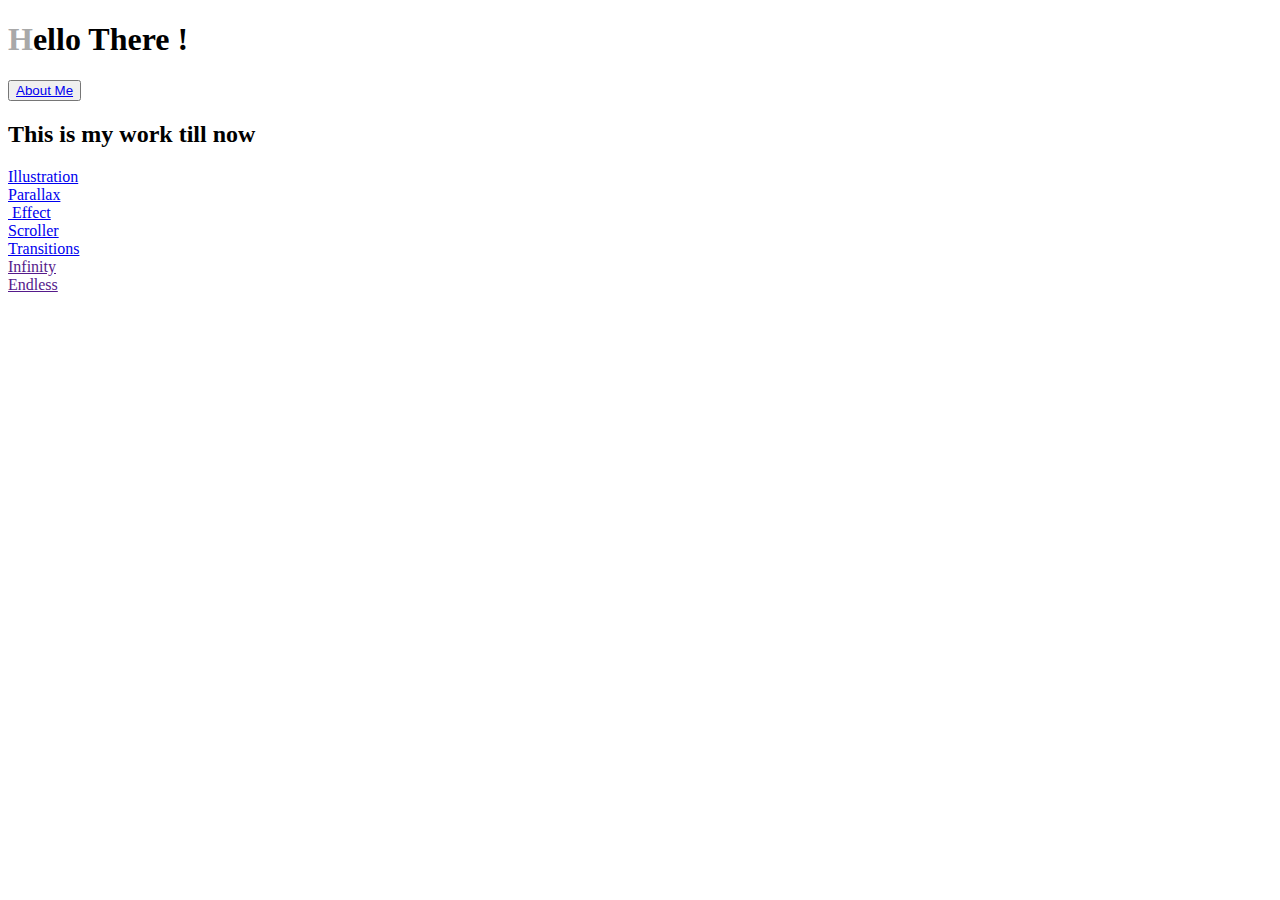
==== index.html @ 015694e8 "Create index.html" ====
<!DOCTYPE html>
<html lang="en">
<head>
    <meta charset="UTF-8">
    <meta http-equiv="X-UA-Compatible" content="IE=edge">
    <meta name="viewport" content="width=device-width, initial-scale=1.0">
    <link rel="stylesheet" href="mainpage.css">
    <title>Main-Page</title>
</head>
<body>
    <header>
    <div class="hello">
        <h1><b style="color: rgb(168, 168, 168);">H</b>ello There !</h1>
   
    <div class="buttons" id="header">
        <button><a href="Profile/index.html">About Me</a></button>
    </div>
    
    </header>
    
    <h2 class="bluemark">This is my work till now</h2>

    <div class="works">
    
        <div class="illustration">
            <a href="Illustration/Illustration.html">Illustration</a>
        </div>
    
        <div class="parallax">
            <a href="Parallax Effect/Parallax.html">Parallax<br>&nbspEffect</a>
        </div>
        <div class="scroller">
            <a href="Scroller/Scroller.html">Scroller</a>
        </div>
        <div class="transition">
            <a href="Loader/index.html">Transitions</a>
        </div>
        <div class="infinity">
            <a href="">Infinity</a>
        </div>
        <div class="endless">
            <a href="">Endless</a>
        </div>
    </div>


</body>
</html>
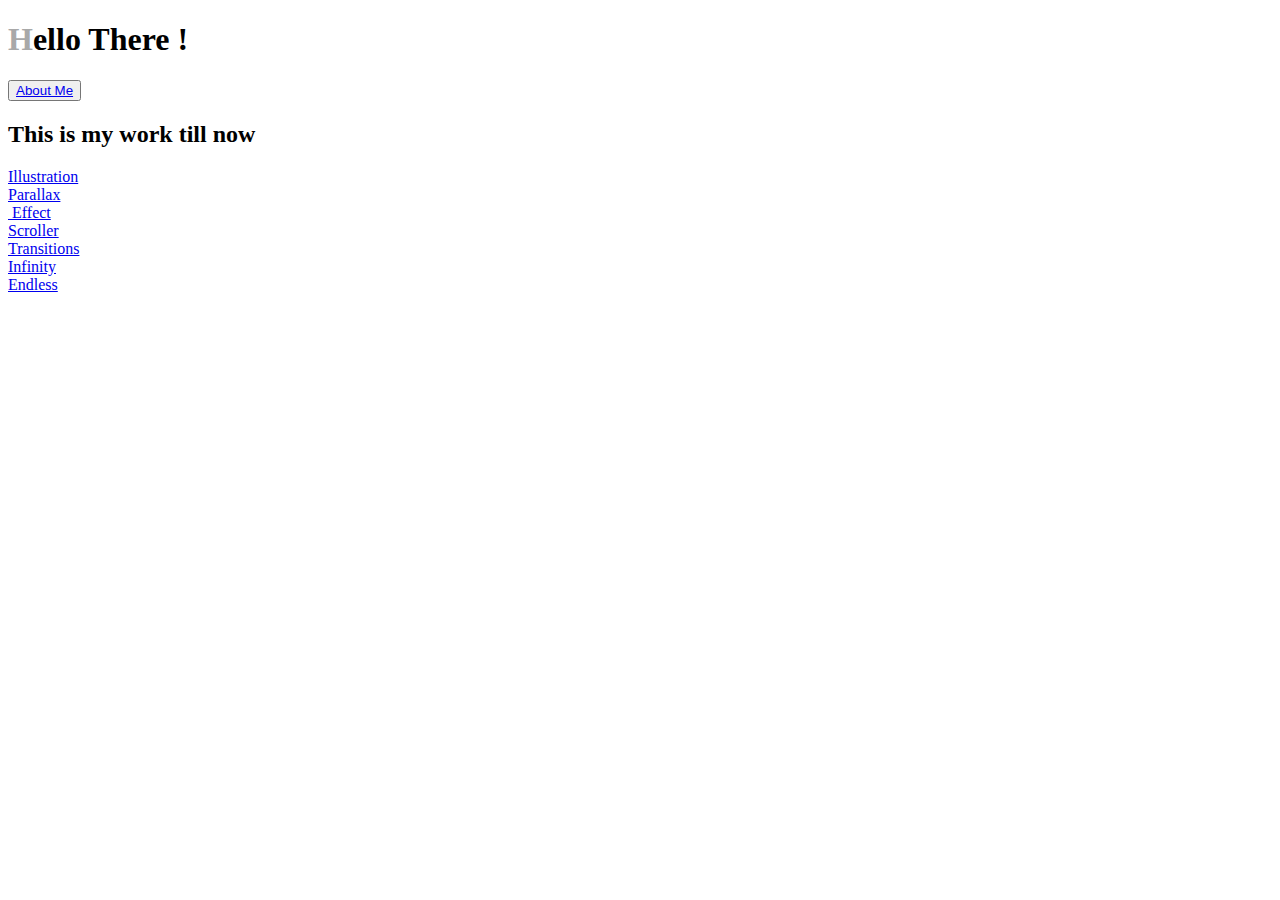
==== commit 3ccc1fcc: "Update index.html" ====
--- a/index.html
+++ b/index.html
@@ -27,19 +27,19 @@
         </div>
     
         <div class="parallax">
-            <a href="Parallax Effect/Parallax.html">Parallax<br>&nbspEffect</a>
+            <a href="Parallax/Parallax.html">Parallax<br>&nbspEffect</a>
         </div>
         <div class="scroller">
             <a href="Scroller/Scroller.html">Scroller</a>
         </div>
         <div class="transition">
-            <a href="Loader/index.html">Transitions</a>
+            <a href="Transitions/index.html">Transitions</a>
         </div>
         <div class="infinity">
-            <a href="">Infinity</a>
+            <a href="Infinity/index.html">Infinity</a>
         </div>
         <div class="endless">
-            <a href="">Endless</a>
+            <a href="Endless/index.html">Endless</a>
         </div>
     </div>
 
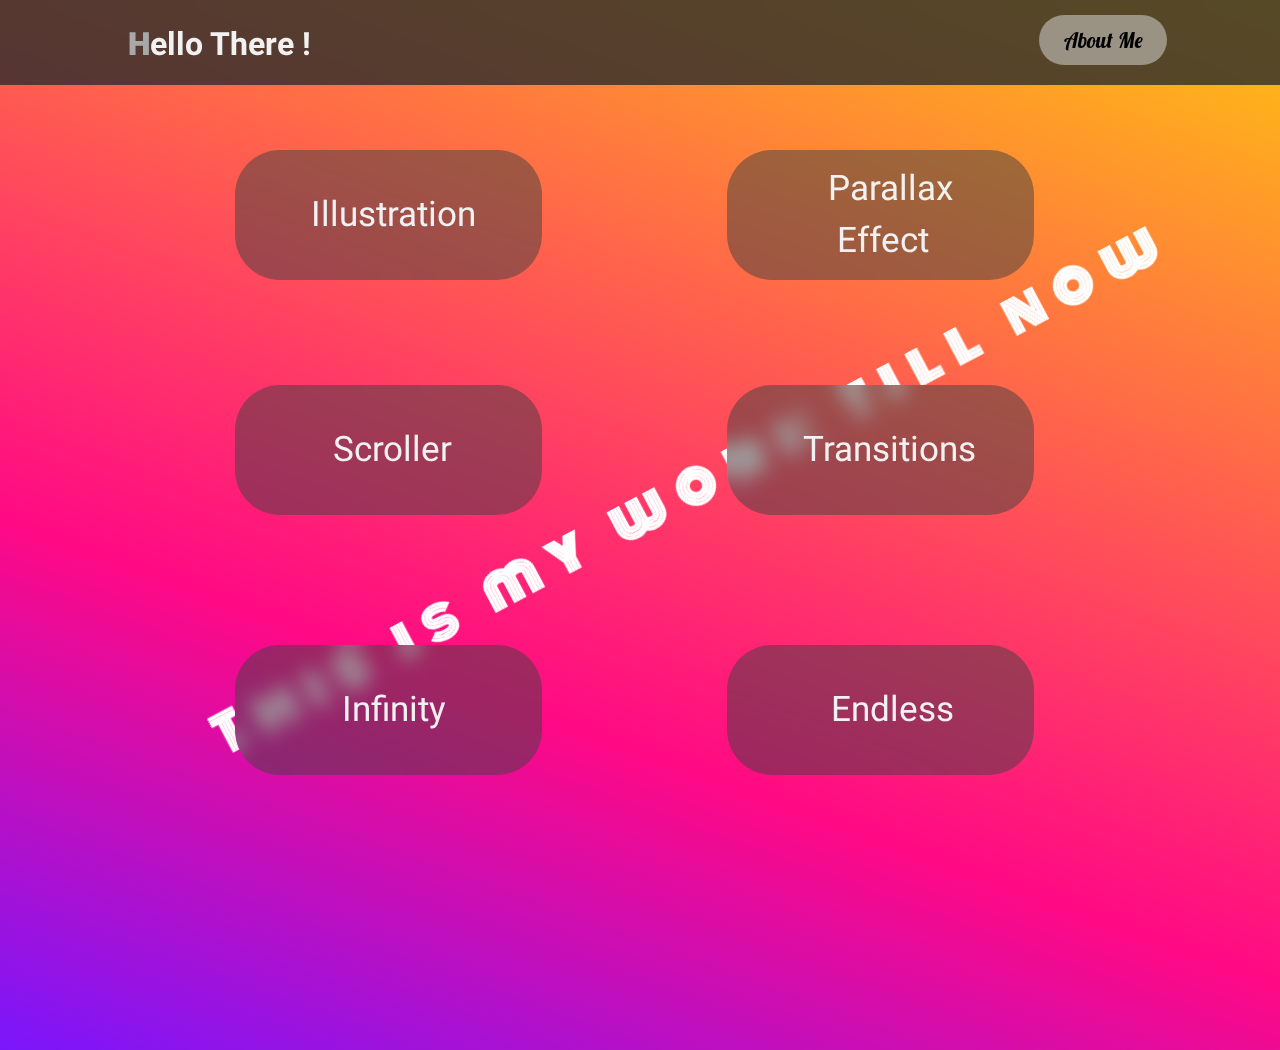
==== commit 559c8f7e: "Update index.html" ====
--- a/index.html
+++ b/index.html
@@ -4,8 +4,8 @@
     <meta charset="UTF-8">
     <meta http-equiv="X-UA-Compatible" content="IE=edge">
     <meta name="viewport" content="width=device-width, initial-scale=1.0">
-    <link rel="stylesheet" href="mainpage.css">
-    <title>Main-Page</title>
+    <link rel="stylesheet" href="style.css">
+    <title>WebDev Page</title>
 </head>
 <body>
     <header>
@@ -13,7 +13,7 @@
         <h1><b style="color: rgb(168, 168, 168);">H</b>ello There !</h1>
    
     <div class="buttons" id="header">
-        <button><a href="Profile/index.html">About Me</a></button>
+        <button><a href=" https://prit33.github.io/Prit33/">About Me</a></button>
     </div>
     
     </header>
--- a/style.css
+++ b/style.css
@@ -0,0 +1,274 @@
+@import url('https://fonts.googleapis.com/css2?family=Lobster&display=swap');
+@import url('https://fonts.googleapis.com/css2?family=Heebo:wght@100&display=swap');
+@import url('https://fonts.googleapis.com/css2?family=Heebo:wght@100;900&family=Monoton&display=swap');
+body{
+    margin: 0;
+    padding: 0;
+    overflow-X: hidden;
+    background: linear-gradient(200deg, rgba(255, 187, 1, 0.932)
+    1%,rgba(255, 0, 128, 0.966) 65%,rgba(110, 1, 252, 0.918) 
+    100%);
+    min-height: 100vh;
+}
+
+
+
+
+.hello {
+    /* content:'  '; */
+    /* overflow: hidden; */
+    position: fixed;
+    width: 100%;
+    height: 85px;
+    /* border-bottom-left-radius: 55px ;
+    border-bottom-right-radius: 55px ; */
+    top:0px;
+    
+    /* padding: 10px 16px; */
+    backdrop-filter: blur(10px);
+    background: rgba(85, 85, 85, 0.5);
+    /* mix-blend-mode:multiply; */
+    color: #f1f1f1;
+    z-index: 50;
+}
+
+
+.hello h1{
+    
+   position: relative;
+   font-family:Heebo;
+    left:10%;
+}
+
+
+.buttons{
+    
+    position:fixed;
+    top: 0;
+    left: 80%;
+    width: 100%;
+
+    display:flex;
+    align-items: center;
+    /* z-index: 10000; */
+} 
+
+.buttons button{
+    
+    background-color:rgb(224, 224, 224,0.5);
+    position: relative;
+    height: 50px;
+    width: 10%;
+    right: auto;
+    margin: 15px;
+    border:none;
+    /* padding:6px 25px; */
+    border-radius: 55px;
+}
+.buttons a{
+    color:rgb(0, 0, 0);
+    text-decoration: none;
+    font-size: 21px;
+    font-family: Lobster;
+    
+}
+
+.hello:hover{
+    background-color: rgba(44, 44, 44, 0.8);
+    /* box-shadow: -10px 5px 3px rgba(44, 44, 44, 0.533); */
+
+}
+.bluemark{
+
+    top:45%;
+    left:12%; 
+    position:fixed;
+    letter-spacing: 15px;
+    font-size: 50px;
+    color: #ffff;
+    font-family: Monoton;
+    
+    transform: rotate(-28deg)
+}
+
+
+.works{
+    
+    margin-top: 150px;
+    margin-left: 50px;
+}
+
+.illustration{
+  
+    position: relative;
+    height: 130px;
+    width: 25%;
+    border: none;
+    background-color: rgba(63, 63, 63, 0.5);
+    backdrop-filter: blur(10px);
+    border-radius: 45px;
+    left:15%;
+}
+.illustration a{
+    color:#f1f1f1;
+    position:relative;
+    /* letter-spacing: 3px; */
+    font-family: Heebo;
+    font-size: 35px;
+    text-decoration: none;
+    top:30%;
+    left:25%;
+}
+
+.illustration:hover{
+    background:rgb(78, 19, 172,0.8);
+    box-shadow: 14px 14px 30px rgba(39, 39, 39, 0.8), -14px -14px 30px rgb(255, 240, 240, 0.79)
+    
+}
+.parallax {
+    position: relative;
+    left:55%;
+    bottom:130px;
+    /* margin: 55px 5px; */
+    height: 130px;
+    width: 25%;
+    border: none;
+    background-color: rgba(63, 63, 63, 0.5);
+    backdrop-filter: blur(10px);
+    border-radius: 45px;
+    /* border-radius: 0% 10% 0% 10%/50% 80% 0% 80% ; */
+}
+.parallax a{
+    color:#f1f1f1;
+    position:relative;
+    font-family: Heebo;
+    font-size: 35px;
+    text-decoration: none;
+    top:10%;
+    left:33%;
+
+}
+.parallax:hover{
+    background-color: rgba(25, 177, 106, 0.836);
+    box-shadow: 14px 14px 30px rgba(39, 39, 39, 0.8), -14px -14px 30px rgb(255, 240, 240, 0.79)
+    
+    /* box-shadow: 14px 14px 30px rgba(39, 39, 39, 0.8), -14px -14px 30px rgba(25, 177, 106, 0.75); */
+}
+.scroller{
+    position: relative;
+    bottom: 25px;
+    height: 130px;
+    width: 25%;
+    border: none;
+    background-color: rgba(63, 63, 63, 0.5);
+    backdrop-filter: blur(10px);
+    border-radius: 45px;
+    left:15%;
+    
+}
+.scroller:hover{
+    background-color: rgb(5, 109, 128,0.89);
+    box-shadow: 14px 14px 30px rgba(39, 39, 39, 0.8), -14px -14px 30px rgb(255, 240, 240, 0.79)
+    
+    /* box-shadow: -10px 5px 3px rgba(44, 44, 44, 0.533); */
+}
+.scroller a{
+    color:#f1f1f1;
+    position:relative;
+    /* letter-spacing: 3px; */
+    font-size: 35px;
+    font-family: Heebo;
+    text-decoration: none;
+    top:30%;
+    left:32%;
+}
+.transition{
+   
+    position: relative;
+    left:55%;
+    bottom:155px;
+    height: 130px;
+    width: 25%;
+    border: none;
+    background-color: rgba(63, 63, 63, 0.5);
+    backdrop-filter: blur(10px);
+    border-radius: 45px;
+}
+.transition a{
+    color:#f1f1f1;
+    position:relative;
+    font-family: Heebo; 
+    /* letter-spacing: 3px; */
+    font-size: 35px;
+    text-decoration: none;
+    top:30%;
+    left:25%;
+}
+
+.transition:hover{
+    background-color: rgba(226, 29, 62, 0.897);
+    box-shadow: 14px 14px 30px rgba(39, 39, 39, 0.8), -14px -14px 30px rgb(255, 240, 240, 0.79)
+    
+    /* box-shadow: -10px 5px 3px rgba(44, 44, 44, 0.533); */
+}
+
+.infinity{
+    position: relative;
+    /* margin: 55px 0px; */
+    bottom: 25px;
+    height: 130px;
+    width: 25%;
+    border: none;
+    background-color: rgba(63, 63, 63, 0.5);
+    backdrop-filter: blur(10px);
+    border-radius: 45px;
+    left:15%;
+    /* box-shadow: inset 12px 12px 12px #74e687, inset -12px -50px 50px rgb(190, 56, 56); */
+}
+.infinity:hover{
+    background-color: rgb(61, 61, 61,0.89);
+    box-shadow: 14px 14px 30px rgba(39, 39, 39, 0.8), -14px -14px 30px rgb(255, 240, 240, 0.79)
+    
+    /* box-shadow: -10px 5px 3px rgba(44, 44, 44, 0.533); */
+    
+}
+.infinity a{
+    color:#f1f1f1;
+    position:relative;
+    /* letter-spacing: 3px; */
+    font-family: Heebo;
+    font-size: 35px;
+    text-decoration: none;
+    top:30%;
+    left:35%;
+}
+
+.endless{
+   
+    position: relative;
+    left:55%;
+    bottom:155px;
+    height: 130px;
+    width: 25%;
+    border: none;
+    background-color: rgba(63, 63, 63, 0.5);
+    backdrop-filter: blur(10px);
+    border-radius: 45px;
+}
+.endless a{
+    color:#f1f1f1;
+    position:relative;
+    /* letter-spacing: 3px; */
+    font-family: Heebo; 
+    font-size: 35px;
+    text-decoration: none;
+    top:30%;
+    left:34%;
+}
+
+.endless:hover{
+    background-color: rgba(8, 50, 98, 0.836);
+    box-shadow: 14px 14px 30px rgba(39, 39, 39, 0.8), -14px -14px 30px rgb(255, 240, 240, 0.79)
+    
+    /* box-shadow: 14px 14px 30px #2a8ac2, -14px -14px 30px rgb(37, 37, 37); */
+}
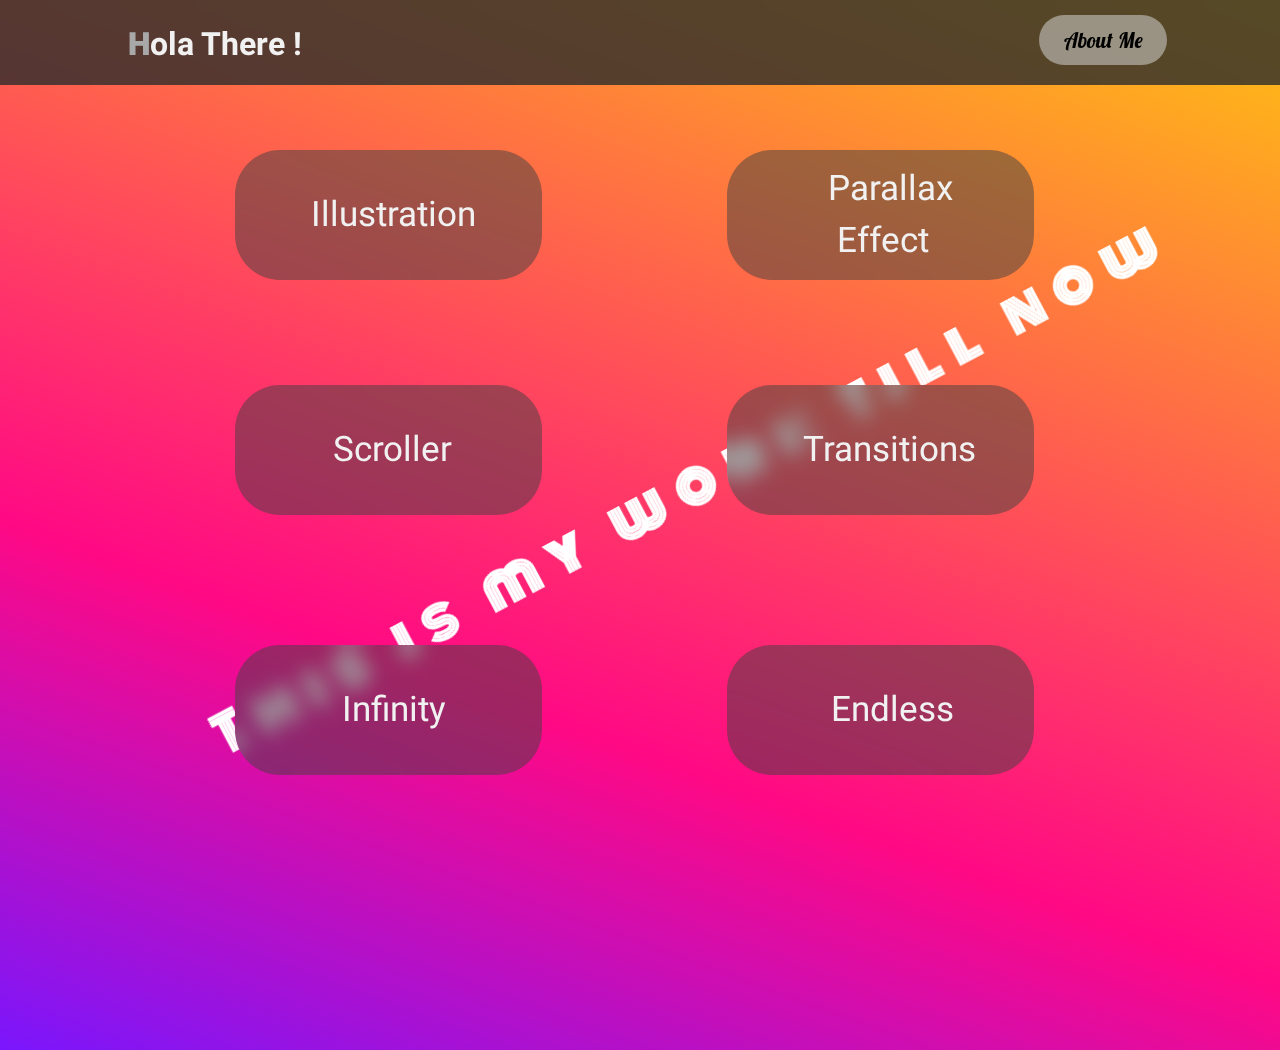
==== commit f4bf27f6: "Update index.html" ====
--- a/index.html
+++ b/index.html
@@ -10,7 +10,7 @@
 <body>
     <header>
     <div class="hello">
-        <h1><b style="color: rgb(168, 168, 168);">H</b>ello There !</h1>
+        <h1><b style="color: rgb(168, 168, 168);">H</b>ola There !</h1>
    
     <div class="buttons" id="header">
         <button><a href=" https://prit33.github.io/Prit33/">About Me</a></button>
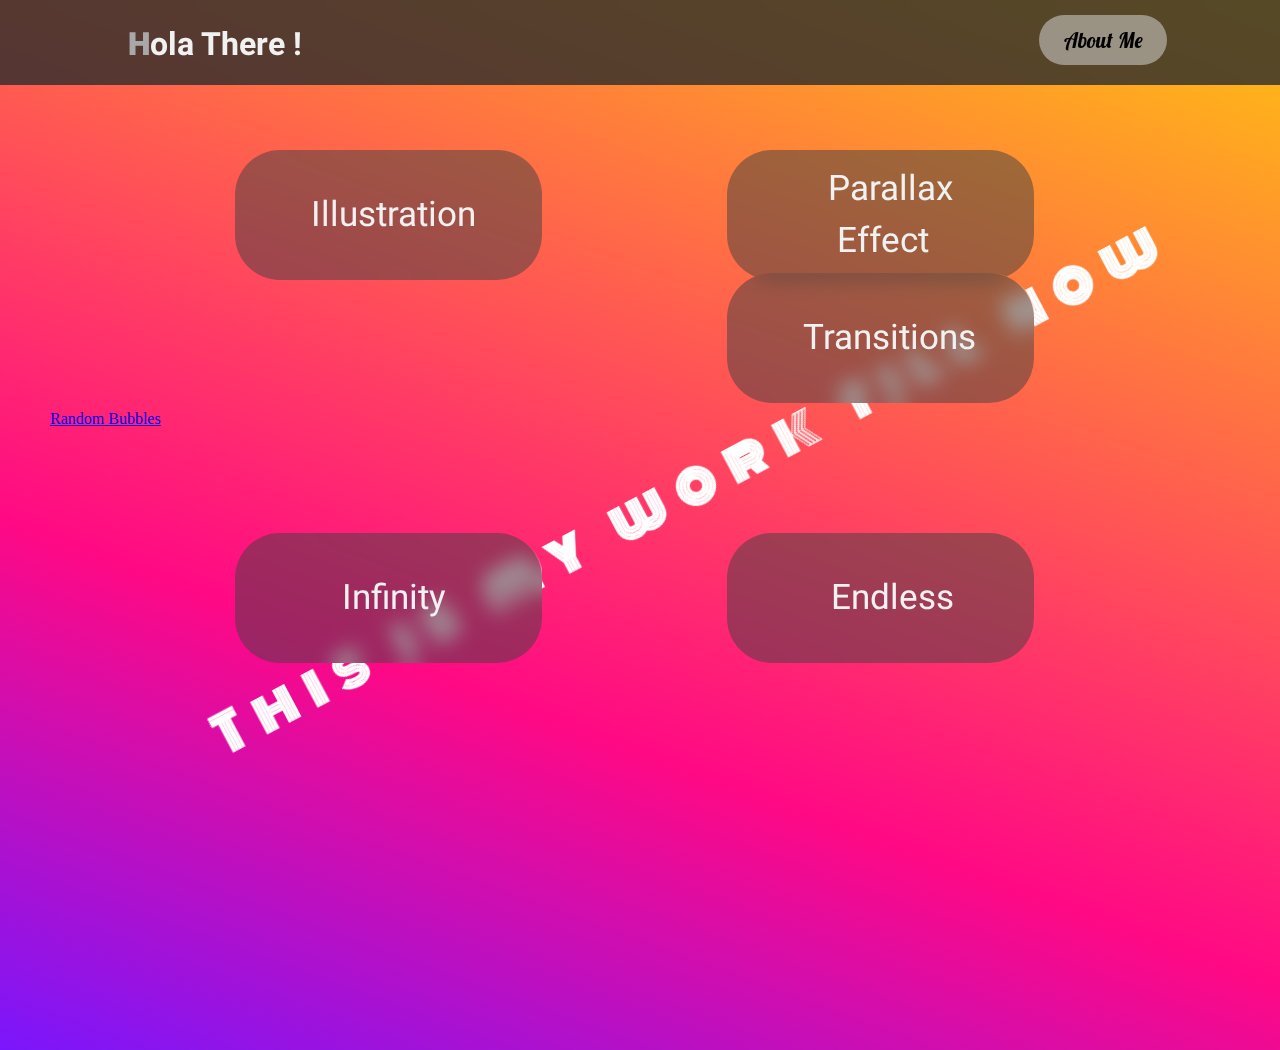
==== commit e6a064b7: "Update index.html" ====
--- a/index.html
+++ b/index.html
@@ -29,8 +29,8 @@
         <div class="parallax">
             <a href="Parallax/Parallax.html">Parallax<br>&nbspEffect</a>
         </div>
-        <div class="scroller">
-            <a href="Scroller/Scroller.html">Scroller</a>
+        <div class="random">
+            <a href="https://prit33.github.io/Experiments--0/Random%20Bubbles/Random.html">Random Bubbles</a>
         </div>
         <div class="transition">
             <a href="Transitions/index.html">Transitions</a>
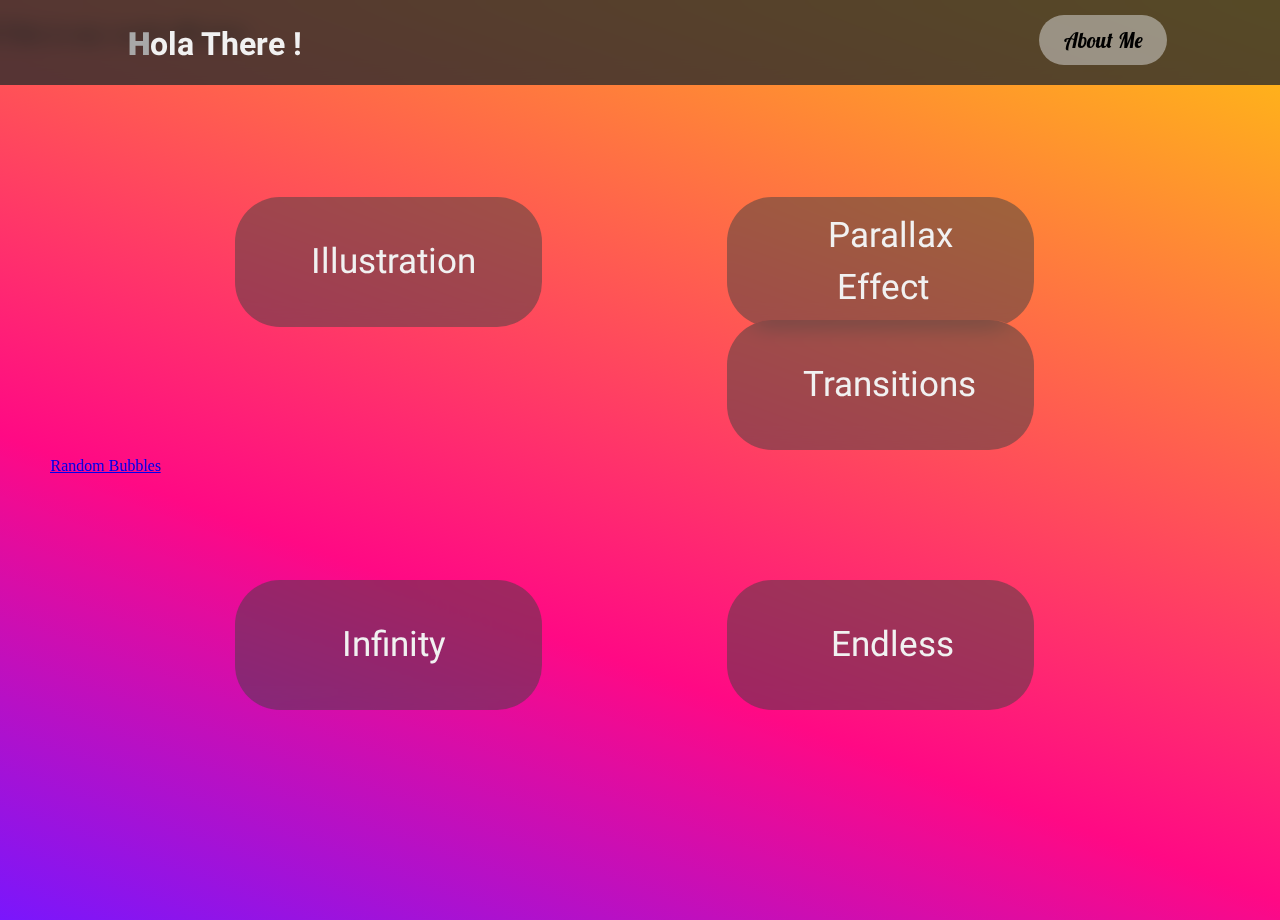
==== commit 098c070d: "Update index.html" ====
--- a/index.html
+++ b/index.html
@@ -18,7 +18,7 @@
     
     </header>
     
-    <h2 class="bluemark">This is my work till now</h2>
+    <h2 class="watermark">This is my work till now</h2>
 
     <div class="works">
     
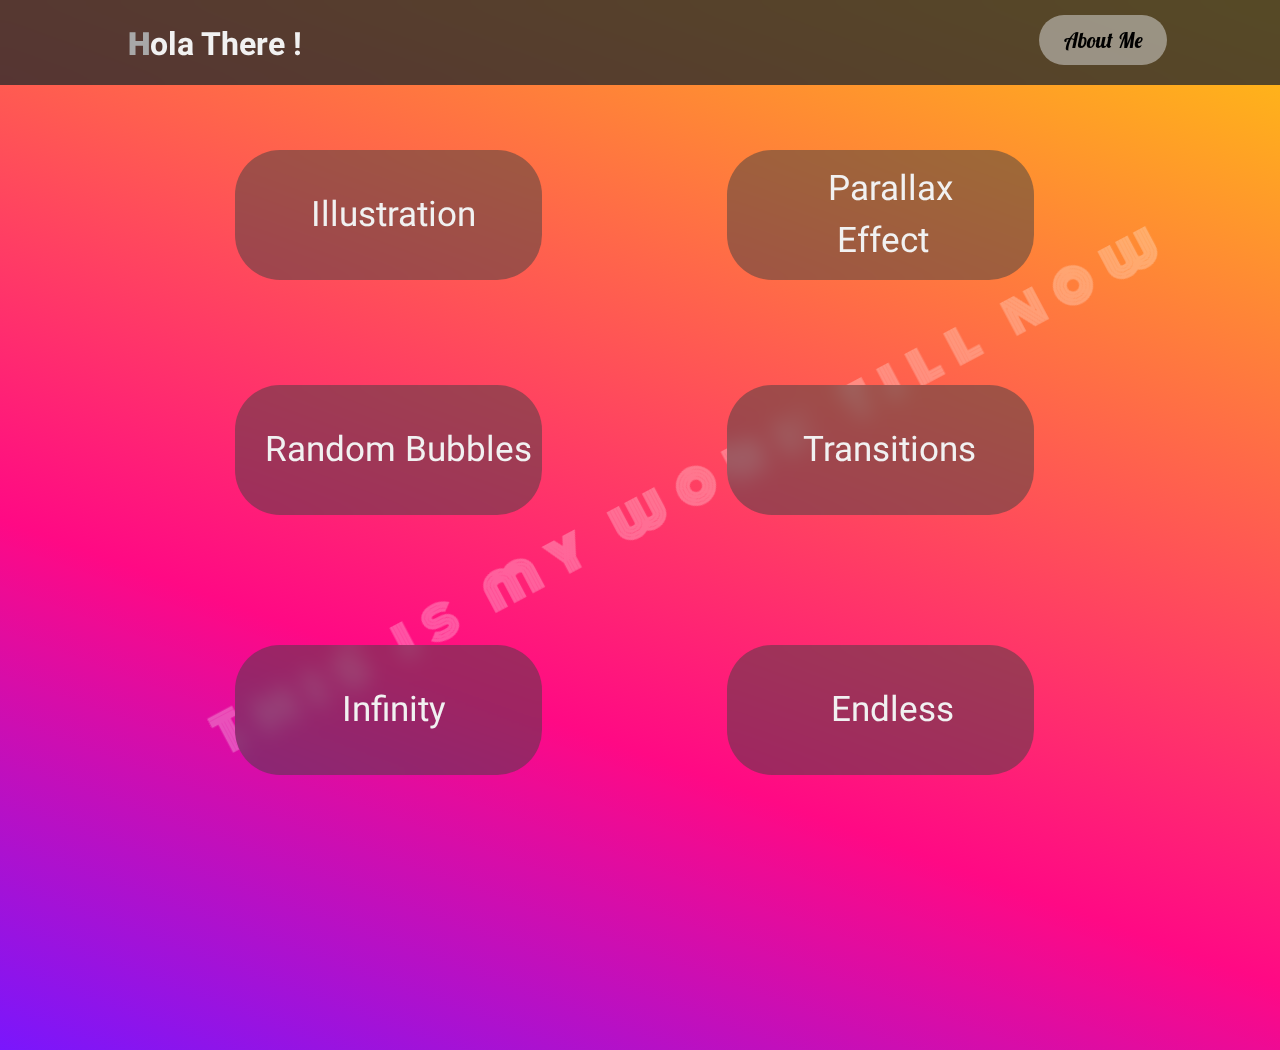
==== commit 7fd150cf: "Update index.html" ====
--- a/index.html
+++ b/index.html
@@ -9,7 +9,8 @@
 </head>
 <body>
     <header>
-    <div class="hello">
+        <div class="flush"></div>
+        <div class="hello">
         <h1><b style="color: rgb(168, 168, 168);">H</b>ola There !</h1>
    
     <div class="buttons" id="header">
--- a/style.css
+++ b/style.css
@@ -78,14 +78,14 @@
     /* box-shadow: -10px 5px 3px rgba(44, 44, 44, 0.533); */
 
 }
-.bluemark{
+.watermark{
 
     top:45%;
     left:12%; 
     position:fixed;
     letter-spacing: 15px;
     font-size: 50px;
-    color: #ffff;
+    color:rgba(255, 255, 255, 0.281);
     font-family: Monoton;
     
     transform: rotate(-28deg)
@@ -154,34 +154,7 @@
     
     /* box-shadow: 14px 14px 30px rgba(39, 39, 39, 0.8), -14px -14px 30px rgba(25, 177, 106, 0.75); */
 }
-.scroller{
-    position: relative;
-    bottom: 25px;
-    height: 130px;
-    width: 25%;
-    border: none;
-    background-color: rgba(63, 63, 63, 0.5);
-    backdrop-filter: blur(10px);
-    border-radius: 45px;
-    left:15%;
-    
-}
-.scroller:hover{
-    background-color: rgb(5, 109, 128,0.89);
-    box-shadow: 14px 14px 30px rgba(39, 39, 39, 0.8), -14px -14px 30px rgb(255, 240, 240, 0.79)
-    
-    /* box-shadow: -10px 5px 3px rgba(44, 44, 44, 0.533); */
-}
-.scroller a{
-    color:#f1f1f1;
-    position:relative;
-    /* letter-spacing: 3px; */
-    font-size: 35px;
-    font-family: Heebo;
-    text-decoration: none;
-    top:30%;
-    left:32%;
-}
+
 .transition{
    
     position: relative;
@@ -211,7 +184,34 @@
     
     /* box-shadow: -10px 5px 3px rgba(44, 44, 44, 0.533); */
 }
-
+.random{
+    position: relative;
+    bottom: 25px;
+    height: 130px;
+    width: 25%;
+    border: none;
+    background-color: rgba(63, 63, 63, 0.5);
+    backdrop-filter: blur(10px);
+    border-radius: 45px;
+    left:15%;
+    
+}
+.random:hover{
+    background-color: rgb(5, 109, 128,0.89);
+    box-shadow: 14px 14px 30px rgba(39, 39, 39, 0.8), -14px -14px 30px rgb(255, 240, 240, 0.79)
+    
+    /* box-shadow: -10px 5px 3px rgba(44, 44, 44, 0.533); */
+}
+.random a{
+    color:#f1f1f1;
+    position:relative;
+    /* letter-spacing: 3px; */
+    font-size: 35px;
+    font-family: Heebo;
+    text-decoration: none;
+    top:30%;
+    left:10%;
+}
 .infinity{
     position: relative;
     /* margin: 55px 0px; */
